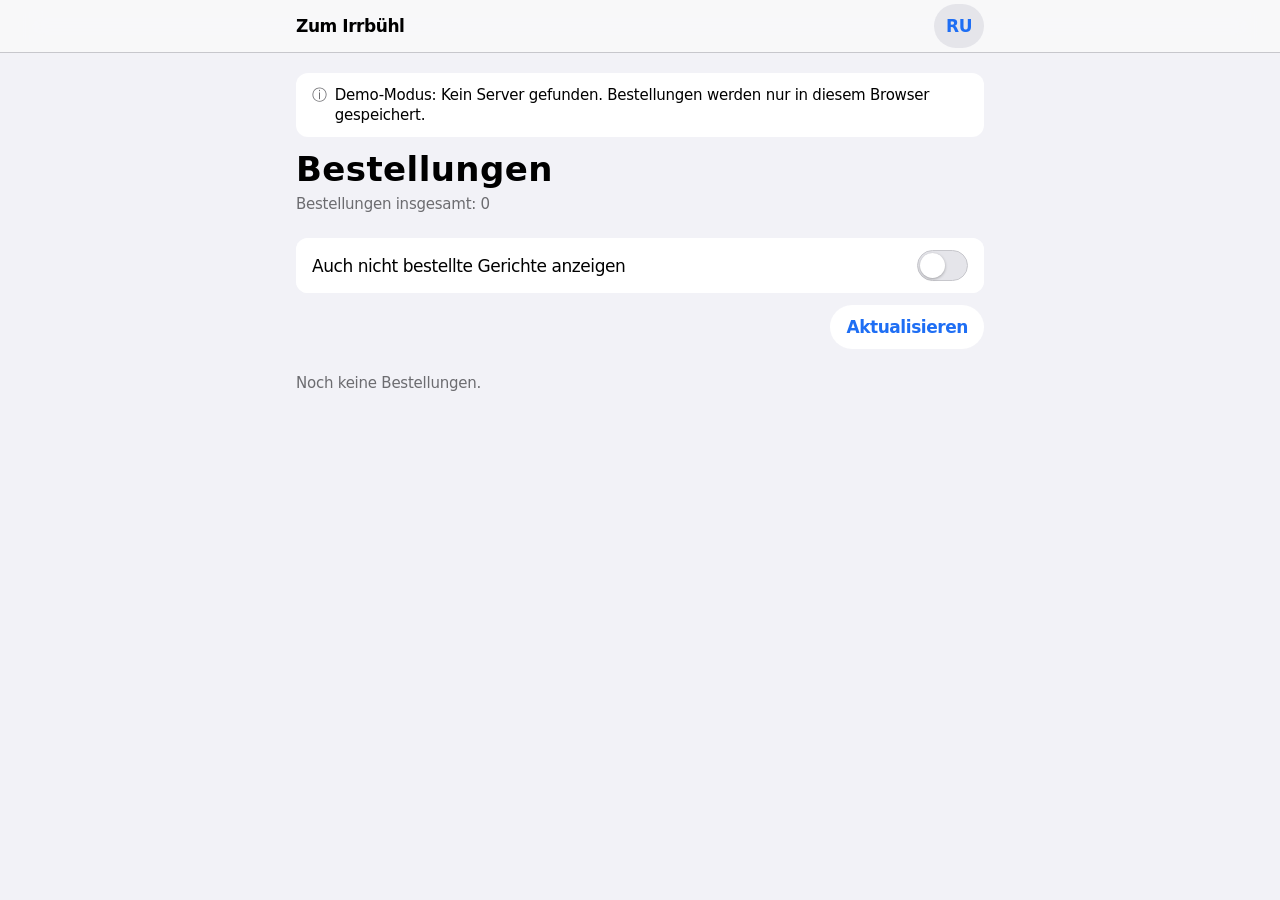
==== results.html @ 0f642ab8 "Texte: Bestellen statt Abstimmen Alle Oberflächentexte (DE/RU), Seitentitel und README sprechen jetz" ====
<!doctype html>
<html lang="de">
<head>
  <meta charset="utf-8">
  <meta name="viewport" content="width=device-width, initial-scale=1, viewport-fit=cover">
  <meta name="color-scheme" content="light dark">
  <meta name="theme-color" content="#F2F2F7" media="(prefers-color-scheme: light)">
  <meta name="theme-color" content="#000000" media="(prefers-color-scheme: dark)">
  <meta name="robots" content="noindex">
  <title>Bestellungen – Zum Irrbühl</title>
  <link rel="icon" href="data:image/svg+xml,<svg xmlns='http://www.w3.org/2000/svg' viewBox='0 0 100 100'><text y='.9em' font-size='90'>📊</text></svg>">
  <link rel="stylesheet" href="css/style.css">
</head>
<body>
  <header class="navbar">
    <div class="navbar-inner">
      <span class="brand" data-i18n="restaurant">Zum Irrbühl</span>
      <div class="nav-actions">
        <button type="button" id="lang-btn" class="nav-btn">RU</button>
      </div>
    </div>
  </header>

  <main class="wrap">
    <p id="demo-banner" class="notice" data-i18n="demoMode" hidden></p>
    <h1 data-i18n="resultsTitle">Bestellungen</h1>
    <p id="total" class="subhead"></p>

    <section class="section">
      <ul class="group">
        <li>
          <label class="row switch-row">
            <span data-i18n="resultsShowAll">Auch nicht bestellte Gerichte anzeigen</span>
            <input type="checkbox" id="show-all" class="switch" role="switch">
          </label>
        </li>
      </ul>
      <div class="results-actions">
        <button type="button" id="refresh" class="btn-secondary" data-i18n="resultsRefresh">Aktualisieren</button>
      </div>
    </section>

    <section class="section">
      <div id="results"></div>
    </section>
  </main>

  <script src="js/common.js"></script>
  <script src="js/results.js"></script>
</body>
</html>
---- css/style.css ----
/* =========================================================================
   Design nach Apple Human Interface Guidelines (iOS „Inset Grouped“-Stil)
   Belegte Werte: Text Styles, Tracking, Systemfarben, Tap-Flächen 44 pt,
   Padding 12/24 pt, Timing-Kurven. Alles andere ist mit TODO markiert.
   ========================================================================= */

:root {
  color-scheme: light dark;

  /* ---------- Typografie (HIG Typography, iOS Dynamic Type „Large“) ----------
     In rem, damit Textvergrößerung bis 200 % funktioniert (1 rem = 16 px). */
  --font-sans: -apple-system, BlinkMacSystemFont, system-ui, "Helvetica Neue", Helvetica, Arial, sans-serif;
  --text-large-title: 700 2.125rem/2.5625rem var(--font-sans);   /* 34/41, Emphasized = Bold */
  --text-title-3:     600 1.25rem/1.5625rem var(--font-sans);    /* 20/25, Emphasized = Semibold */
  --text-headline:    600 1.0625rem/1.375rem var(--font-sans);   /* 17/22 */
  --text-body:        400 1.0625rem/1.375rem var(--font-sans);   /* 17/22 */
  --text-subhead:     400 0.9375rem/1.25rem var(--font-sans);    /* 15/20 */
  --text-footnote:    400 0.8125rem/1.125rem var(--font-sans);   /* 13/18 */

  --tracking-large-title: 0.012em;
  --tracking-title-3:    -0.023em;
  --tracking-body:       -0.026em;   /* auch Headline */
  --tracking-subhead:    -0.016em;
  --tracking-footnote:   -0.006em;

  /* ---------- Abstände ----------
     Belegt (Accessibility → Mobility): 12 pt mit Bezel, 24 pt ohne Bezel.
     TODO: prüfen – 4-pt-Basisraster ist nicht HIG-belegt (Projektentscheidung). */
  --space-pad-bezel: 12px;
  --space-pad-no-bezel: 24px;
  --space-1: 4px;
  --space-2: 8px;
  --space-3: 12px;
  --space-4: 16px;   /* TODO: prüfen – iOS-Standard-Seitenrand nicht HIG-belegt */
  --space-6: 24px;
  --space-8: 32px;
  --nr-col: 2.25rem; /* Spalte für die Gerichtsnummer */

  /* Tap-Flächen (Accessibility → Mobility, iOS) */
  --tap-default: 44px;

  /* Radien – TODO: prüfen, die HIG nennen keine Zahlen */
  --radius-group: 12px;
  --radius-field: 10px;
  --radius-capsule: 9999px;

  /* Glas für Navigation/Toolbar – TODO: prüfen, Blur/Alpha nicht HIG-belegt */
  --glass-blur: 20px;

  /* ---------- Motion (CAMediaTimingFunctionName / SwiftUI-Defaults) ---------- */
  --ease-default: cubic-bezier(0.25, 0.1, 0.25, 1);
  --dur-ease: 350ms;

  --content-max: 720px;

  /* ---------- Farben: Light ----------
     Systemfarben aus HIG Color → Specifications. Semantische Werte (Hintergrund,
     Label, Separator) nennt die HIG nicht – dort TODO. */
  --color-bg:        rgb(242 242 247);   /* systemGray6 als Grouped Background – TODO: prüfen */
  --color-surface:   rgb(255 255 255);   /* TODO: prüfen (secondarySystemGroupedBackground) */
  --color-label:     rgb(0 0 0);         /* TODO: prüfen (label) */
  --color-label-2:   rgb(108 108 112);   /* systemGray IC: 5.2:1 auf Weiß, 4.7:1 auf Gray6 */
  --color-separator: rgb(199 199 204);   /* systemGray3 – TODO: prüfen (separator) */
  --color-fill:      rgb(229 229 234);   /* systemGray5: Suchfeld, Press-State */
  --color-accent:    rgb(30 110 244);    /* Blue IC – normales Blau hätte nur 3.5:1 */
  --color-on-accent: rgb(255 255 255);   /* 4.6:1 */
  --color-success:   rgb(0 137 50);      /* Green IC: 4.5:1 */
  --color-danger:    rgb(233 21 45);     /* Red IC: 4.6:1 */
  --color-knob:      rgb(255 255 255);   /* Switch-Knopf */
  --color-glass:     rgb(249 249 249 / 0.82); /* TODO: prüfen */
}

/* ---------- Dark (folgt der Systemeinstellung) ---------- */
@media (prefers-color-scheme: dark) {
  :root {
    --color-bg:        rgb(0 0 0);          /* TODO: prüfen */
    --color-surface:   rgb(28 28 30);       /* systemGray6 dark */
    --color-label:     rgb(255 255 255);    /* TODO: prüfen */
    --color-label-2:   rgb(174 174 178);    /* 7.7:1 auf Surface */
    --color-separator: rgb(72 72 74);       /* systemGray3 dark */
    --color-fill:      rgb(44 44 46);       /* systemGray5 dark */
    --color-accent:    rgb(0 145 255);      /* Blue dark: 5.3:1 auf Surface */
    --color-on-accent: rgb(255 255 255);    /* 3.2:1 – nur mit Bold-Text verwenden */
    --color-success:   rgb(48 209 88);
    --color-danger:    rgb(255 66 69);
    --color-glass:     rgb(22 22 24 / 0.82);
  }
}

/* ---------- Increased Contrast ---------- */
@media (prefers-contrast: more) {
  :root {
    --color-label-2:   rgb(72 72 74);       /* TODO: prüfen – kein HIG-Wert für secondaryLabel IC */
    --color-separator: rgb(142 142 147);    /* systemGray2 IC light */
    --color-fill:      rgb(216 216 220);    /* systemGray5 IC light */
    --color-accent:    rgb(30 110 244);
    --color-on-accent: rgb(255 255 255);
    --color-glass:     rgb(249 249 249 / 0.97);
  }
}
@media (prefers-contrast: more) and (prefers-color-scheme: dark) {
  :root {
    --color-label-2:   rgb(199 199 204);
    --color-separator: rgb(124 124 128);    /* systemGray2 IC dark */
    --color-fill:      rgb(54 54 56);       /* systemGray5 IC dark */
    --color-accent:    rgb(92 184 255);     /* Blue IC dark: 7.9:1 */
    --color-on-accent: rgb(0 0 0);
    --color-success:   rgb(74 217 104);
    --color-danger:    rgb(255 97 101);
    --color-glass:     rgb(22 22 24 / 0.97);
  }
}

/* ========================= Grundlagen ========================= */
* { box-sizing: border-box; }
html { font-size: 100%; -webkit-text-size-adjust: 100%; }
body {
  margin: 0;
  font: var(--text-body);
  letter-spacing: var(--tracking-body);
  background: var(--color-bg);
  color: var(--color-label);
  -webkit-font-smoothing: antialiased;
  -webkit-tap-highlight-color: transparent;
}
[hidden] { display: none !important; }
button, input { font: inherit; letter-spacing: inherit; color: inherit; }
button { cursor: pointer; }
a { color: var(--color-accent); }
:focus-visible { outline: 3px solid var(--color-accent); outline-offset: 2px; }
svg { flex: 0 0 auto; }

/* ========================= Navigationsleiste (Glas) ========================= */
.navbar {
  position: sticky; top: 0; z-index: 10;
  padding-top: env(safe-area-inset-top);
  background: var(--color-glass);
  -webkit-backdrop-filter: saturate(180%) blur(var(--glass-blur));
  backdrop-filter: saturate(180%) blur(var(--glass-blur));
  border-bottom: 1px solid var(--color-separator);
}
.navbar-inner, .search-row {
  max-width: var(--content-max); margin: 0 auto;
  padding-left: max(var(--space-4), env(safe-area-inset-left));
  padding-right: max(var(--space-4), env(safe-area-inset-right));
}
.navbar-inner {
  display: flex; align-items: center; justify-content: space-between; gap: var(--space-3);
  min-height: var(--tap-default); padding-top: var(--space-1); padding-bottom: var(--space-1);
}
.brand { font: var(--text-headline); letter-spacing: var(--tracking-body); }
.nav-actions { display: flex; gap: var(--space-pad-bezel); }

/* Kapsel-Buttons mit 44×44 Hit-Region */
.nav-btn {
  min-width: var(--tap-default); min-height: var(--tap-default);
  display: inline-flex; align-items: center; justify-content: center;
  padding: 0 var(--space-3);
  border: 0; border-radius: var(--radius-capsule);
  background: var(--color-fill); color: var(--color-accent);
  font: var(--text-headline);
}
.nav-btn:active { background: var(--color-separator); }

/* Suchfeld (iOS Search Bar) */
.search-row { padding-bottom: var(--space-2); }
.search-field { position: relative; }
.search-field .icon-search {
  position: absolute; left: var(--space-3); top: 50%; transform: translateY(-50%);
  width: 1.125rem; height: 1.125rem; color: var(--color-label-2); pointer-events: none;
}
.search-field input {
  width: 100%; min-height: var(--tap-default);
  padding: 0 var(--tap-default) 0 calc(var(--space-3) + 1.125rem + var(--space-2));
  border: 0; border-radius: var(--radius-field);
  background: var(--color-fill); color: var(--color-label);
  font: var(--text-body); -webkit-appearance: none; appearance: none;
}
.search-field input::placeholder { color: var(--color-label-2); opacity: 1; }
.search-field input::-webkit-search-cancel-button { display: none; }
.search-clear {
  position: absolute; right: 0; top: 0;
  width: var(--tap-default); height: 100%; min-height: var(--tap-default);
  display: inline-flex; align-items: center; justify-content: center;
  border: 0; background: transparent; color: var(--color-label-2);
}

/* ========================= Inhalt ========================= */
.wrap {
  max-width: var(--content-max); margin: 0 auto;
  padding: var(--space-2) max(var(--space-4), env(safe-area-inset-right))
           calc(9rem + env(safe-area-inset-bottom)) max(var(--space-4), env(safe-area-inset-left));
}
h1 {
  font: var(--text-large-title); letter-spacing: var(--tracking-large-title);
  margin: var(--space-2) 0 var(--space-1);
}
.subhead { font: var(--text-subhead); letter-spacing: var(--tracking-subhead); color: var(--color-label-2); margin: 0; }
.footnote { font: var(--text-footnote); letter-spacing: var(--tracking-footnote); color: var(--color-label-2); margin: var(--space-2) var(--space-1) 0; }
.center { text-align: center; }

/* Hinweis (neutral, mit Symbol – Info nicht nur über Farbe) */
.notice {
  display: flex; gap: var(--space-2); align-items: flex-start;
  margin: var(--space-3) 0; padding: var(--space-3) var(--space-4);
  border-radius: var(--radius-group);
  background: var(--color-surface); color: var(--color-label);
  font: var(--text-subhead); letter-spacing: var(--tracking-subhead);
}
.notice::before { content: "ⓘ"; color: var(--color-label-2); }
.error {
  color: var(--color-danger); font: var(--text-subhead); font-weight: 600;
  margin: var(--space-3) var(--space-1);
}
.error::before { content: "⚠︎ "; }

/* ========================= Inset Grouped List ========================= */
.section { margin-top: var(--space-6); }
.section-header {
  font: var(--text-title-3); letter-spacing: var(--tracking-title-3);
  margin: 0 0 var(--space-2); padding: 0 var(--space-1);
}
.section-note, .section-footer {
  font: var(--text-footnote); letter-spacing: var(--tracking-footnote);
  color: var(--color-label-2);
  margin: calc(-1 * var(--space-1)) 0 var(--space-2); padding: 0 var(--space-1);
}
.section-footer { margin: var(--space-2) 0 0; }

.group {
  list-style: none; margin: 0; padding: 0;
  background: var(--color-surface);
  border-radius: var(--radius-group);
  overflow: hidden; /* Zeilen erben die Rundung → konzentrisch */
}
.group > li { position: relative; }
/* Eingerückte Trennlinie wie in iOS-Listen */
.group > li + li::before {
  content: ""; position: absolute; top: 0; right: 0;
  left: var(--row-inset, var(--space-4));
  border-top: 1px solid var(--color-separator);
  z-index: 1;
}

.row {
  display: flex; align-items: center; gap: var(--space-3);
  min-height: var(--tap-default);
  padding: var(--space-3) var(--space-4);
  background: var(--color-surface);
}

/* Formularzeile (Name) */
.field-row { flex-wrap: wrap; }
.field-row label { flex: 0 0 auto; }
.field-row input {
  flex: 1 1 8rem; min-width: 0; min-height: var(--tap-default);
  margin: calc(-1 * var(--space-3)) 0;
  border: 0; background: transparent; color: var(--color-label);
  font: var(--text-body); text-align: right;
}
.field-row input::placeholder { color: var(--color-label-2); opacity: 1; }
.field-row input:focus-visible { outline: none; }
.field-row:focus-within { box-shadow: inset 0 0 0 2px var(--color-accent); border-radius: var(--radius-group); }

/* ========================= Gerichte ========================= */
.dish-list { --row-inset: calc(var(--space-4) + var(--nr-col) + var(--space-3)); }
.dish-list input[type="radio"] { position: absolute; opacity: 0; pointer-events: none; }
.dish { cursor: pointer; align-items: flex-start; flex-wrap: wrap; }  /* große Schrift: Preis bricht um */
.dish:active { background: var(--color-fill); }
.dish-list input:focus-visible + .dish { box-shadow: inset 0 0 0 3px var(--color-accent); }

.dish-nr {
  flex: 0 0 var(--nr-col);
  font: var(--text-subhead); letter-spacing: var(--tracking-subhead);
  font-variant-numeric: tabular-nums;
  color: var(--color-label-2); text-align: right;
  padding-top: 0.0625rem;
}
.dish-main { flex: 1 1 7rem; overflow-wrap: break-word; hyphens: auto; min-width: 0; display: flex; flex-direction: column; gap: 0.125rem; }
.dish-name { font: var(--text-headline); letter-spacing: var(--tracking-body); }
.dish-orig { font: var(--text-footnote); letter-spacing: var(--tracking-footnote); color: var(--color-label-2); }
.ham { font: var(--text-headline); margin-left: 0.125rem; }
.dish-desc { font: var(--text-subhead); letter-spacing: var(--tracking-subhead); color: var(--color-label-2); }
.dish-side { flex: 0 0 auto; margin-left: auto; display: flex; flex-direction: column; align-items: flex-end; gap: var(--space-1); }
.dish-price {
  font: var(--text-body); letter-spacing: var(--tracking-body);
  font-variant-numeric: tabular-nums; color: var(--color-label-2); white-space: nowrap;
}
/* Auswahl = Häkchen (Form) + Akzentfarbe, nicht nur Farbe */
.check { width: 1.375rem; height: 1.375rem; color: var(--color-accent); visibility: hidden; }
.dish-list input:checked + .dish .check { visibility: visible; }
.dish-list input:checked + .dish .dish-price { color: var(--color-accent); font-weight: 600; }

/* ========================= Toolbar unten (Glas) ========================= */
.toolbar {
  position: fixed; left: 0; right: 0; bottom: 0; z-index: 20;
  background: var(--color-glass);
  -webkit-backdrop-filter: saturate(180%) blur(var(--glass-blur));
  backdrop-filter: saturate(180%) blur(var(--glass-blur));
  border-top: 1px solid var(--color-separator);
  padding-bottom: env(safe-area-inset-bottom);
}
.toolbar-inner {
  max-width: var(--content-max); margin: 0 auto;
  display: flex; flex-wrap: wrap; align-items: center; gap: var(--space-pad-bezel);
  padding: var(--space-3) max(var(--space-4), env(safe-area-inset-right)) var(--space-3) max(var(--space-4), env(safe-area-inset-left));
}
.selection { flex: 1 1 10rem; min-width: 0; }
.selection-label { display: block; font: var(--text-footnote); letter-spacing: var(--tracking-footnote); color: var(--color-label-2); }
.selection-value {
  display: block; font: var(--text-headline); letter-spacing: var(--tracking-body);
  overflow: hidden; text-overflow: ellipsis; white-space: nowrap;
}

/* Prominenter Button (max. einer pro View) */
.btn-primary {
  min-height: var(--tap-default); min-width: var(--tap-default);
  padding: var(--space-3) var(--space-6);
  border: 0; border-radius: var(--radius-capsule);
  background: var(--color-accent); color: var(--color-on-accent);
  font: var(--text-headline); font-weight: 700; /* Bold → 3:1 reicht auch im Dark Mode */
}
.btn-primary:active { filter: brightness(0.85); }
.btn-primary:disabled { background: var(--color-fill); color: var(--color-label-2); cursor: not-allowed; filter: none; }

/* Sekundärer Button (getönt) */
.btn-secondary {
  min-height: var(--tap-default);
  padding: var(--space-2) var(--space-4);
  border: 0; border-radius: var(--radius-capsule);
  background: var(--color-surface); color: var(--color-accent);
  font: var(--text-headline);
}
.btn-secondary:active { background: var(--color-fill); }

/* Link als Listenzeile */
.link-row { color: var(--color-accent); text-decoration: none; justify-content: space-between; }
.link-row:active { background: var(--color-fill); }
.chevron { width: 0.5rem; height: 0.875rem; color: var(--color-label-2); }

/* ========================= Danke-Seite ========================= */
.thanks { padding-top: var(--space-8); text-align: center; animation: fade-in var(--dur-ease) var(--ease-default); }
.thanks-icon { width: 4rem; height: 4rem; color: var(--color-success); }
.thanks h1 { margin-top: var(--space-3); }
.thanks .group { text-align: left; margin-top: var(--space-6); }
.thanks-choice { flex-direction: column; align-items: flex-start; gap: 0.125rem; }
.thanks-choice small { font: var(--text-footnote); color: var(--color-label-2); }
.thanks-choice strong { font: var(--text-headline); }
@keyframes fade-in { from { opacity: 0; } to { opacity: 1; } }

/* ========================= Ergebnisse ========================= */
.switch-row { justify-content: space-between; cursor: pointer; }
.switch {
  position: relative; flex: 0 0 auto;
  width: 51px; height: 31px;  /* TODO: prüfen – iOS-Switch-Maße nicht HIG-belegt */
  -webkit-appearance: none; appearance: none; margin: 0;
  border-radius: var(--radius-capsule); background: var(--color-fill);
  border: 1px solid var(--color-separator); cursor: pointer;
}
.switch::after {
  content: ""; position: absolute; top: 2px; left: 2px;
  width: 25px; height: 25px; border-radius: 50%;
  background: var(--color-knob); box-shadow: 0 1px 3px rgb(0 0 0 / 0.3);
  transition: transform var(--dur-ease) var(--ease-default);
}
.switch:checked { background: var(--color-success); border-color: var(--color-success); }
.switch:checked::after { transform: translateX(20px); }

.results-actions { display: flex; justify-content: flex-end; margin-top: var(--space-pad-bezel); }

.results-list { --row-inset: calc(var(--space-4) + var(--nr-col) + var(--space-3)); }
.result { flex-wrap: wrap; row-gap: var(--space-2); }
.result.zero .result-name, .result.zero .result-count { color: var(--color-label-2); }
.result-nr {
  flex: 0 0 var(--nr-col); text-align: right;
  font: var(--text-subhead); font-variant-numeric: tabular-nums; color: var(--color-label-2);
}
.result-name { flex: 1 1 8rem; min-width: 0; font: var(--text-headline); }
.result-count { font: var(--text-title-3); font-variant-numeric: tabular-nums; }
.result-bar, .result-people { flex: 1 0 calc(100% - var(--nr-col) - var(--space-3)); margin-left: calc(var(--nr-col) + var(--space-3)); }
.result-bar {
  height: 0.375rem; border-radius: var(--radius-capsule);
  background: var(--color-fill); overflow: hidden;
}
.result-bar span { display: block; height: 100%; background: var(--color-label-2); /* neutral: Akzent bleibt „interaktiv“ */ border-radius: inherit; }
.result-people { margin-top: 0; margin-bottom: 0; font: var(--text-subhead); letter-spacing: var(--tracking-subhead); color: var(--color-label-2); }

/* ========================= Reduce Motion ========================= */
@media (prefers-reduced-motion: reduce) {
  *, *::before, *::after { animation-iteration-count: 1 !important; scroll-behavior: auto !important; }
  .switch::after { transition: none; }   /* keine Bewegung, nur Zustandswechsel */
}
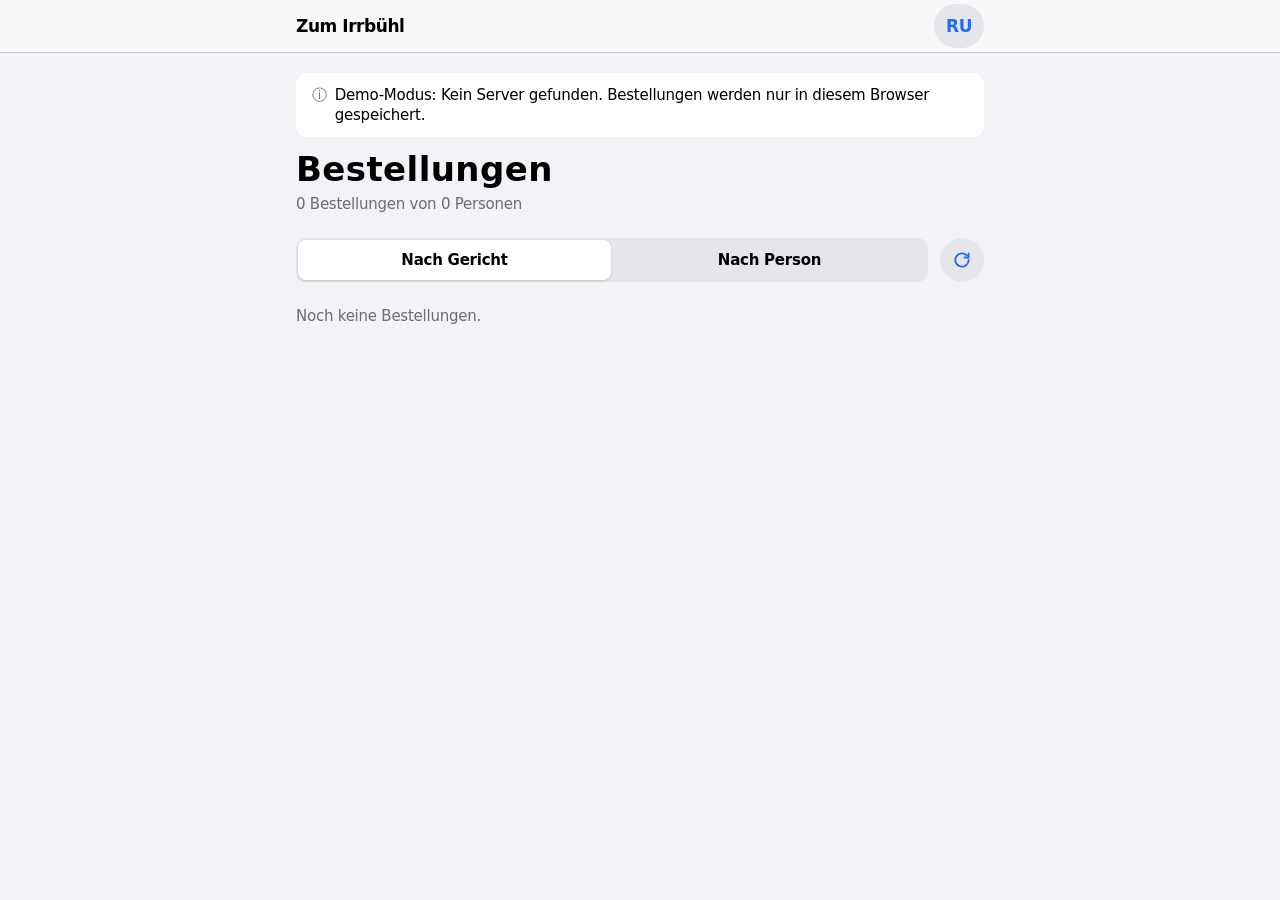
==== commit 8bfedf84: "Name ist Pflicht, übersichtliche Bestellübersicht Bestellseite: Pflichtfeld "Dein Name" (wird gemerk" ====
--- a/results.html
+++ b/results.html
@@ -9,7 +9,7 @@
   <meta name="robots" content="noindex">
   <title>Bestellungen – Zum Irrbühl</title>
   <link rel="icon" href="data:image/svg+xml,<svg xmlns='http://www.w3.org/2000/svg' viewBox='0 0 100 100'><text y='.9em' font-size='90'>📊</text></svg>">
-  <link rel="stylesheet" href="css/style.css">
+  <link rel="stylesheet" href="css/style.css?v=20261107f">
 </head>
 <body>
   <header class="navbar">
@@ -26,26 +26,26 @@
     <h1 data-i18n="resultsTitle">Bestellungen</h1>
     <p id="total" class="subhead"></p>
 
-    <section class="section">
-      <ul class="group">
-        <li>
-          <label class="row switch-row">
-            <span data-i18n="resultsShowAll">Auch nicht bestellte Gerichte anzeigen</span>
-            <input type="checkbox" id="show-all" class="switch" role="switch">
-          </label>
-        </li>
-      </ul>
-      <div class="results-actions">
-        <button type="button" id="refresh" class="btn-secondary" data-i18n="resultsRefresh">Aktualisieren</button>
+    <section class="section results-toolbar">
+      <div class="segmented" role="group">
+        <button type="button" data-view="dish" aria-pressed="true" data-i18n="viewByDish">Nach Gericht</button>
+        <button type="button" data-view="person" aria-pressed="false" data-i18n="viewByPerson">Nach Person</button>
       </div>
+      <button type="button" id="refresh" class="nav-btn" data-i18n-aria="resultsRefresh" aria-label="Aktualisieren">
+        <svg width="20" height="20" viewBox="0 0 24 24" aria-hidden="true"><path d="M20 12a8 8 0 1 1-2.34-5.66M20 4v5h-5" fill="none" stroke="currentColor" stroke-width="2.2" stroke-linecap="round" stroke-linejoin="round"/></svg>
+      </button>
     </section>
 
     <section class="section">
       <div id="results"></div>
     </section>
+
+    <section class="section">
+      <button type="button" id="delete-all" class="btn-destructive" data-i18n="resultsDeleteAll" hidden>Alle Bestellungen löschen</button>
+    </section>
   </main>
 
-  <script src="js/common.js"></script>
-  <script src="js/results.js"></script>
+  <script src="js/common.js?v=20261107f"></script>
+  <script src="js/results.js?v=20261107f"></script>
 </body>
 </html>
--- a/css/style.css
+++ b/css/style.css
@@ -249,9 +249,10 @@
   background: var(--color-surface);
 }
 
-/* Formularzeile (Name) */
+
+/* Formularzeile (Name, Pflicht) */
 .field-row { flex-wrap: wrap; }
-.field-row label { flex: 0 0 auto; }
+.field-row label { flex: 0 0 auto; font-weight: 600; }
 .field-row input {
   flex: 1 1 8rem; min-width: 0; min-height: var(--tap-default);
   margin: calc(-1 * var(--space-3)) 0;
@@ -261,6 +262,7 @@
 .field-row input::placeholder { color: var(--color-label-2); opacity: 1; }
 .field-row input:focus-visible { outline: none; }
 .field-row:focus-within { box-shadow: inset 0 0 0 2px var(--color-accent); border-radius: var(--radius-group); }
+.field-row.invalid { box-shadow: inset 0 0 0 2px var(--color-danger); border-radius: var(--radius-group); }
 
 /* ========================= Gerichte ========================= */
 .dish-list { --row-inset: calc(var(--space-4) + var(--nr-col) + var(--space-3)); }
@@ -333,10 +335,6 @@
 }
 .btn-secondary:active { background: var(--color-fill); }
 
-/* Link als Listenzeile */
-.link-row { color: var(--color-accent); text-decoration: none; justify-content: space-between; }
-.link-row:active { background: var(--color-fill); }
-.chevron { width: 0.5rem; height: 0.875rem; color: var(--color-label-2); }
 
 /* ========================= Danke-Seite ========================= */
 .thanks { padding-top: var(--space-8); text-align: center; animation: fade-in var(--dur-ease) var(--ease-default); }
@@ -346,47 +344,67 @@
 .thanks-choice { flex-direction: column; align-items: flex-start; gap: 0.125rem; }
 .thanks-choice small { font: var(--text-footnote); color: var(--color-label-2); }
 .thanks-choice strong { font: var(--text-headline); }
+.thanks-choice small:last-child { font: var(--text-subhead); color: var(--color-label-2); }
 @keyframes fade-in { from { opacity: 0; } to { opacity: 1; } }
 
-/* ========================= Ergebnisse ========================= */
-.switch-row { justify-content: space-between; cursor: pointer; }
-.switch {
-  position: relative; flex: 0 0 auto;
-  width: 51px; height: 31px;  /* TODO: prüfen – iOS-Switch-Maße nicht HIG-belegt */
-  -webkit-appearance: none; appearance: none; margin: 0;
-  border-radius: var(--radius-capsule); background: var(--color-fill);
-  border: 1px solid var(--color-separator); cursor: pointer;
-}
-.switch::after {
-  content: ""; position: absolute; top: 2px; left: 2px;
-  width: 25px; height: 25px; border-radius: 50%;
-  background: var(--color-knob); box-shadow: 0 1px 3px rgb(0 0 0 / 0.3);
-  transition: transform var(--dur-ease) var(--ease-default);
-}
-.switch:checked { background: var(--color-success); border-color: var(--color-success); }
-.switch:checked::after { transform: translateX(20px); }
-
-.results-actions { display: flex; justify-content: flex-end; margin-top: var(--space-pad-bezel); }
-
-.results-list { --row-inset: calc(var(--space-4) + var(--nr-col) + var(--space-3)); }
-.result { flex-wrap: wrap; row-gap: var(--space-2); }
-.result.zero .result-name, .result.zero .result-count { color: var(--color-label-2); }
+/* ========================= Bestellübersicht ========================= */
+.results-toolbar { display: flex; align-items: center; gap: var(--space-pad-bezel); }
+
+/* Segmented Control (iOS-Stil) */
+.segmented {
+  flex: 1; display: flex; padding: 2px; gap: 2px;
+  background: var(--color-fill); border-radius: var(--radius-field);
+}
+.segmented button {
+  flex: 1; min-height: calc(var(--tap-default) - 4px);
+  border: 0; border-radius: calc(var(--radius-field) - 2px); /* konzentrisch: außen − Padding */
+  background: transparent; color: var(--color-label);
+  font: var(--text-subhead); font-weight: 600; letter-spacing: var(--tracking-subhead);
+}
+.segmented button[aria-pressed="true"] { background: var(--color-surface); box-shadow: 0 1px 3px rgb(0 0 0 / 0.15); }
+.segmented button:active { opacity: 0.7; }
+
+.summary-list, .person .group { --row-inset: calc(var(--space-4) + var(--nr-col) + var(--space-3)); }
 .result-nr {
   flex: 0 0 var(--nr-col); text-align: right;
   font: var(--text-subhead); font-variant-numeric: tabular-nums; color: var(--color-label-2);
-}
-.result-name { flex: 1 1 8rem; min-width: 0; font: var(--text-headline); }
-.result-count { font: var(--text-title-3); font-variant-numeric: tabular-nums; }
-.result-bar, .result-people { flex: 1 0 calc(100% - var(--nr-col) - var(--space-3)); margin-left: calc(var(--nr-col) + var(--space-3)); }
-.result-bar {
-  height: 0.375rem; border-radius: var(--radius-capsule);
-  background: var(--color-fill); overflow: hidden;
-}
-.result-bar span { display: block; height: 100%; background: var(--color-label-2); /* neutral: Akzent bleibt „interaktiv“ */ border-radius: inherit; }
-.result-people { margin-top: 0; margin-bottom: 0; font: var(--text-subhead); letter-spacing: var(--tracking-subhead); color: var(--color-label-2); }
+  padding-top: 0.0625rem;
+}
+.result-name { font: var(--text-headline); letter-spacing: var(--tracking-body); }
+.result-count { font: var(--text-title-3); font-variant-numeric: tabular-nums; white-space: nowrap; }
+.summary { align-items: flex-start; }
+.summary-main { flex: 1 1 8rem; min-width: 0; display: flex; flex-direction: column; gap: 0.125rem; }
+.summary-names { font: var(--text-subhead); letter-spacing: var(--tracking-subhead); color: var(--color-label-2); overflow-wrap: anywhere; }
+.times { font-weight: 600; color: var(--color-label); }
+.order-time { font: var(--text-footnote); letter-spacing: var(--tracking-footnote); color: var(--color-label-2); }
+
+.person { margin-top: var(--space-6); }
+.person:first-child { margin-top: 0; }
+.person-header { display: flex; justify-content: space-between; align-items: baseline; gap: var(--space-3); flex-wrap: wrap; }
+.person-count { font: var(--text-footnote); letter-spacing: var(--tracking-footnote); color: var(--color-label-2); }
+.person-order .btn-delete { margin-right: calc(-1 * var(--space-3)); }
+
+.btn-delete {
+  flex: 0 0 auto; width: var(--tap-default); height: var(--tap-default);
+  margin-right: calc(-1 * var(--space-3));
+  display: inline-flex; align-items: center; justify-content: center;
+  border: 0; border-radius: var(--radius-capsule); background: transparent;
+  color: var(--color-danger);
+}
+.btn-delete:active { background: var(--color-fill); }
+.btn-delete:disabled { opacity: 0.4; }
+
+/* Destruktive Aktion als Listenzeile (rot + Text, nicht nur Farbe) */
+.btn-destructive {
+  width: 100%; min-height: var(--tap-default);
+  padding: var(--space-3) var(--space-4);
+  border: 0; border-radius: var(--radius-group);
+  background: var(--color-surface); color: var(--color-danger);
+  font: var(--text-body); letter-spacing: var(--tracking-body);
+}
+.btn-destructive:active { background: var(--color-fill); }
 
 /* ========================= Reduce Motion ========================= */
 @media (prefers-reduced-motion: reduce) {
   *, *::before, *::after { animation-iteration-count: 1 !important; scroll-behavior: auto !important; }
-  .switch::after { transition: none; }   /* keine Bewegung, nur Zustandswechsel */
-}
+}
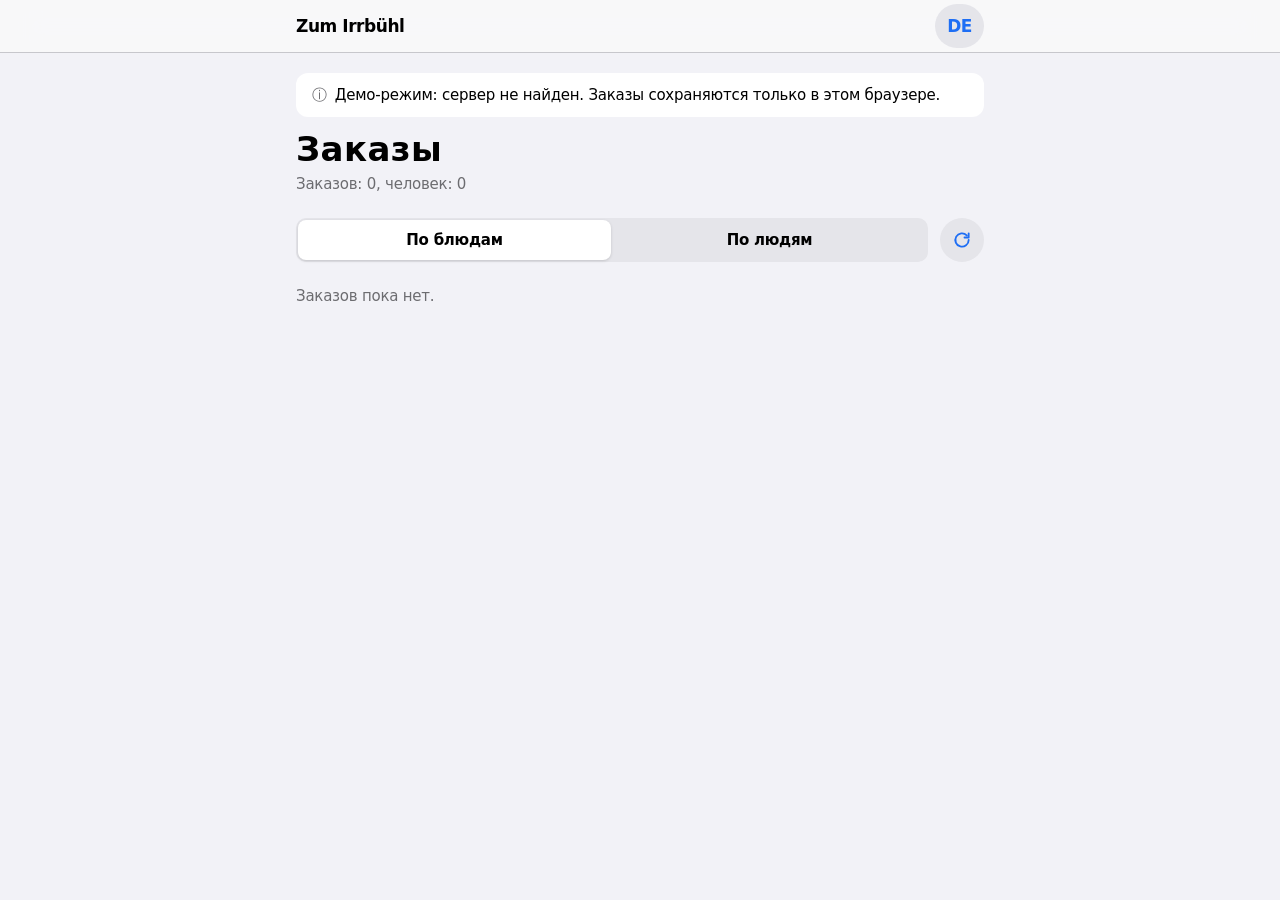
==== commit d60e97fd: "Russisch als Standardsprache Ohne gespeicherte Wahl startet die Seite auf Russisch; der Knopf oben r" ====
--- a/results.html
+++ b/results.html
@@ -1,5 +1,5 @@
 <!doctype html>
-<html lang="de">
+<html lang="ru">
 <head>
   <meta charset="utf-8">
   <meta name="viewport" content="width=device-width, initial-scale=1, viewport-fit=cover">
@@ -9,14 +9,14 @@
   <meta name="robots" content="noindex">
   <title>Bestellungen – Zum Irrbühl</title>
   <link rel="icon" href="data:image/svg+xml,<svg xmlns='http://www.w3.org/2000/svg' viewBox='0 0 100 100'><text y='.9em' font-size='90'>📊</text></svg>">
-  <link rel="stylesheet" href="css/style.css?v=20261107f">
+  <link rel="stylesheet" href="css/style.css?v=20261107g">
 </head>
 <body>
   <header class="navbar">
     <div class="navbar-inner">
       <span class="brand" data-i18n="restaurant">Zum Irrbühl</span>
       <div class="nav-actions">
-        <button type="button" id="lang-btn" class="nav-btn">RU</button>
+        <button type="button" id="lang-btn" class="nav-btn">DE</button>
       </div>
     </div>
   </header>
@@ -45,7 +45,7 @@
     </section>
   </main>
 
-  <script src="js/common.js?v=20261107f"></script>
-  <script src="js/results.js?v=20261107f"></script>
+  <script src="js/common.js?v=20261107g"></script>
+  <script src="js/results.js?v=20261107g"></script>
 </body>
 </html>
